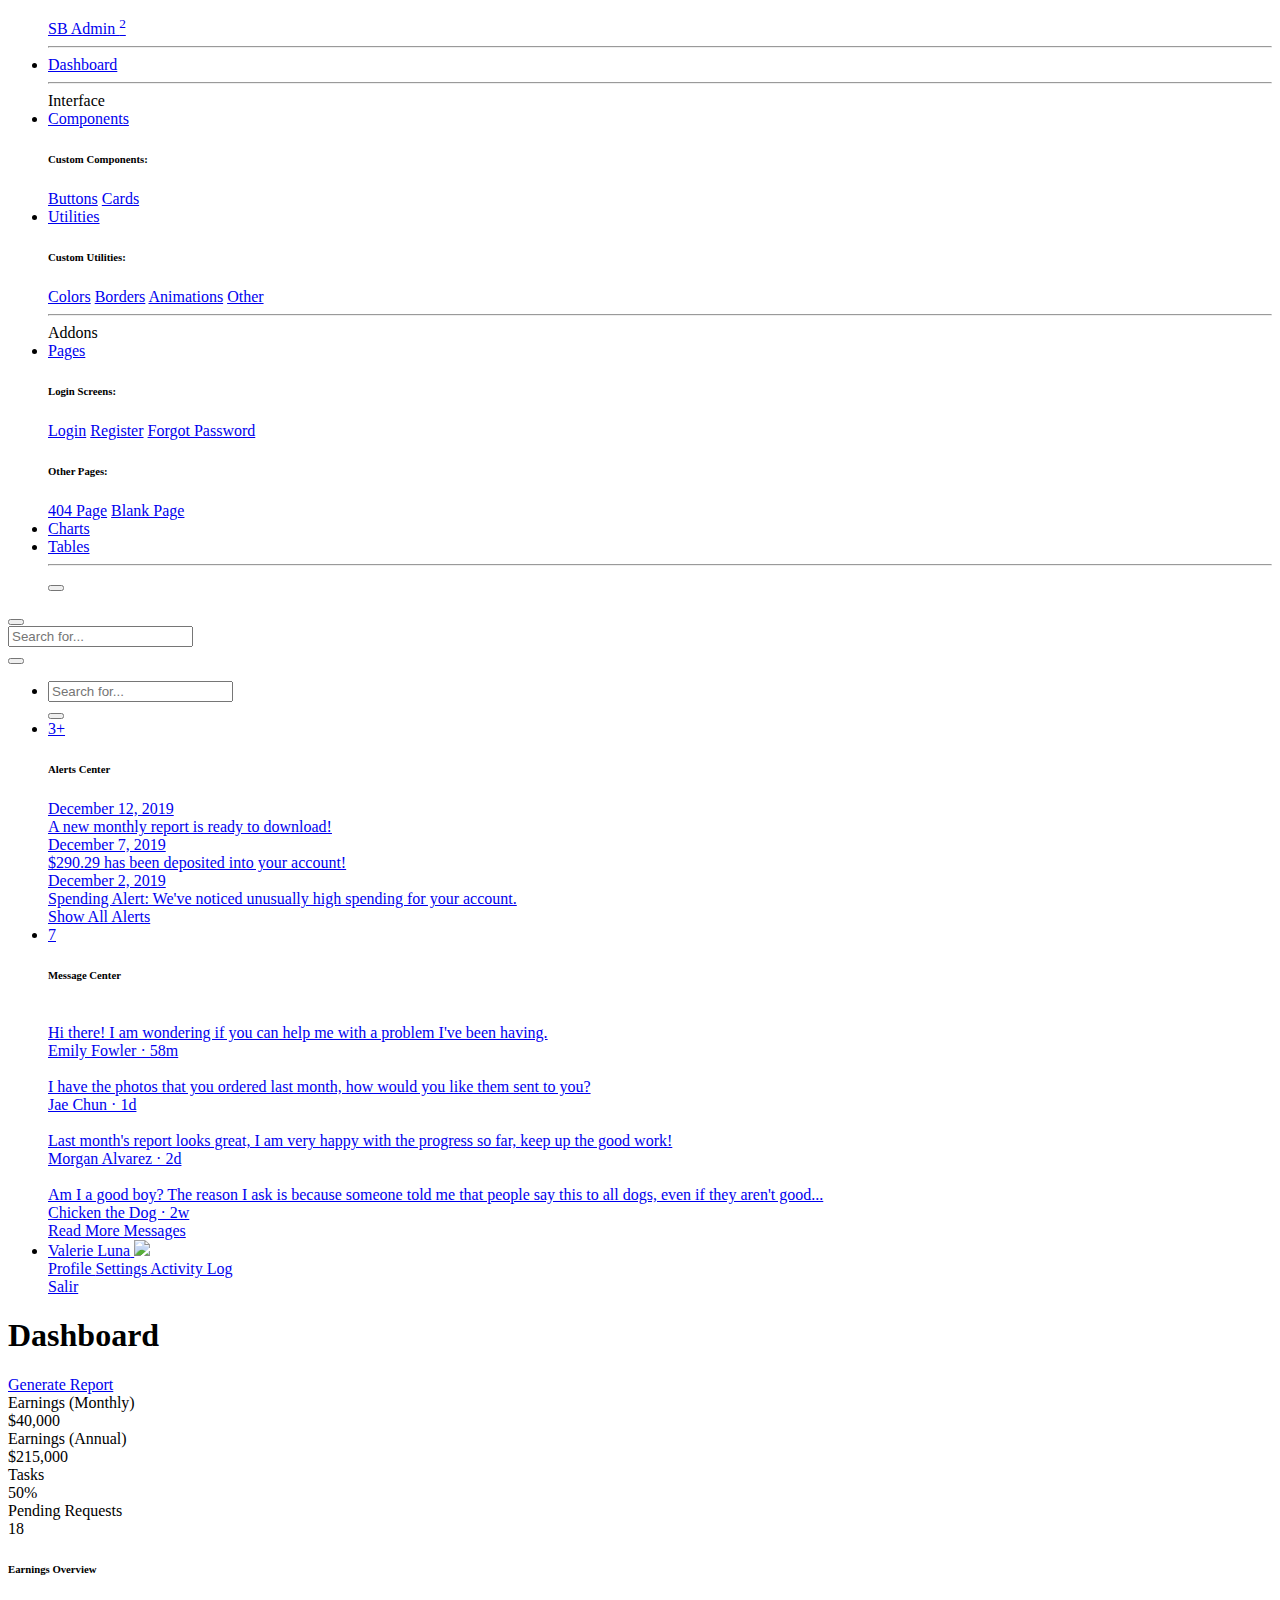
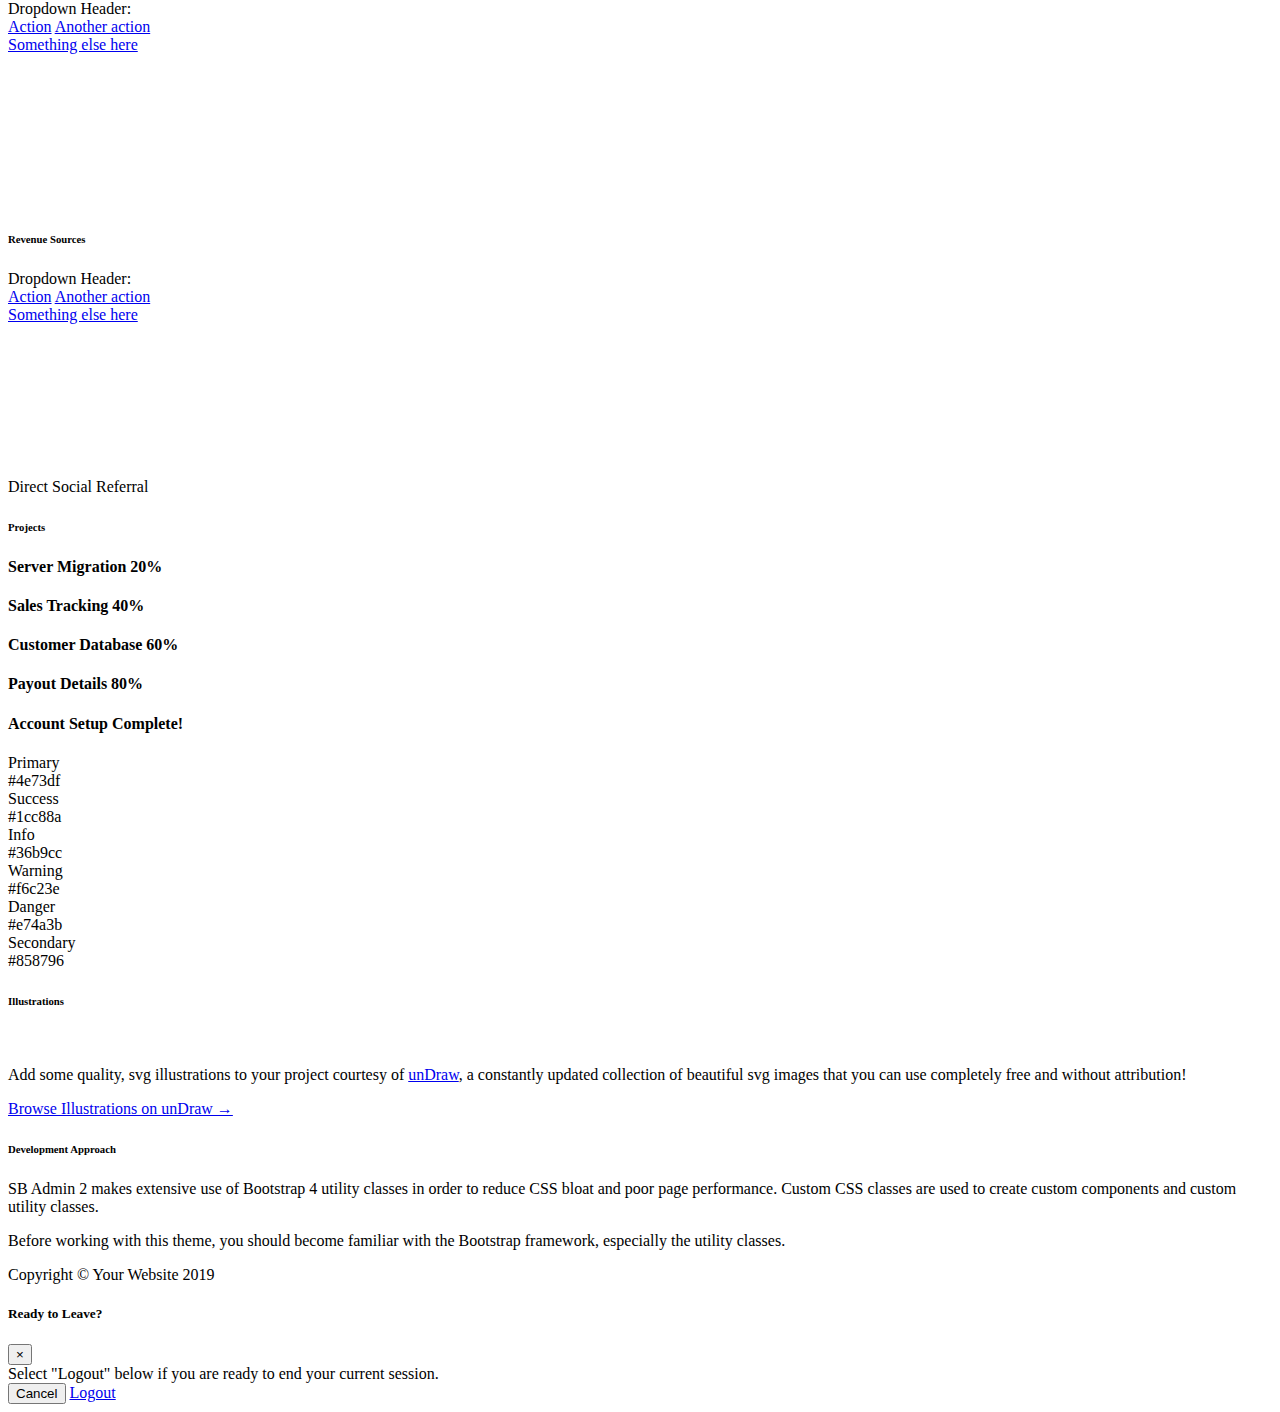
==== privado/index.html @ a49b699c "cambio" ====
<!DOCTYPE html>
<html lang="en">

<head>

  <meta charset="utf-8">
  <meta http-equiv="X-UA-Compatible" content="IE=edge">
  <meta name="viewport" content="width=device-width, initial-scale=1, shrink-to-fit=no">
  <meta name="description" content="">
  <meta name="author" content="">

  <title>SB Admin 2 - Dashboard</title>

  <!-- Custom fonts for this template-->
  <link href="vendor/fontawesome-free/css/all.min.css" rel="stylesheet" type="text/css">
  <link href="https://fonts.googleapis.com/css?family=Nunito:200,200i,300,300i,400,400i,600,600i,700,700i,800,800i,900,900i" rel="stylesheet">

  <!-- Base -->
  <base href="/">

  <!-- Custom styles for this template-->
  <link href="css/sb-admin-2.css" rel="stylesheet">

</head>

<body id="page-top">

  <!-- Page Wrapper -->
  <div id="wrapper">

    <!-- Sidebar -->
    <ul class="navbar-nav bg-gradient-primary sidebar sidebar-dark accordion" id="accordionSidebar">

      <!-- Sidebar - Brand -->
      <a class="sidebar-brand d-flex align-items-center justify-content-center" href="index.html">
        <div class="sidebar-brand-icon rotate-n-15">
          <i class="fas fa-laugh-wink"></i>
        </div>
        <div class="sidebar-brand-text mx-3">SB Admin <sup>2</sup></div>
      </a>

      <!-- Divider -->
      <hr class="sidebar-divider my-0">

      <!-- Nav Item - Dashboard -->
      <li class="nav-item active">
        <a class="nav-link" href="index.html">
          <i class="fas fa-fw fa-tachometer-alt"></i>
          <span>Dashboard</span></a>
      </li>

      <!-- Divider -->
      <hr class="sidebar-divider">

      <!-- Heading -->
      <div class="sidebar-heading">
        Interface
      </div>

      <!-- Nav Item - Pages Collapse Menu -->
      <li class="nav-item">
        <a class="nav-link collapsed" href="#" data-toggle="collapse" data-target="#collapseTwo" aria-expanded="true" aria-controls="collapseTwo">
          <i class="fas fa-fw fa-cog"></i>
          <span>Components</span>
        </a>
        <div id="collapseTwo" class="collapse" aria-labelledby="headingTwo" data-parent="#accordionSidebar">
          <div class="bg-white py-2 collapse-inner rounded">
            <h6 class="collapse-header">Custom Components:</h6>
            <a class="collapse-item" href="buttons.html">Buttons</a>
            <a class="collapse-item" href="cards.html">Cards</a>
          </div>
        </div>
      </li>

      <!-- Nav Item - Utilities Collapse Menu -->
      <li class="nav-item">
        <a class="nav-link collapsed" href="#" data-toggle="collapse" data-target="#collapseUtilities" aria-expanded="true" aria-controls="collapseUtilities">
          <i class="fas fa-fw fa-wrench"></i>
          <span>Utilities</span>
        </a>
        <div id="collapseUtilities" class="collapse" aria-labelledby="headingUtilities" data-parent="#accordionSidebar">
          <div class="bg-white py-2 collapse-inner rounded">
            <h6 class="collapse-header">Custom Utilities:</h6>
            <a class="collapse-item" href="utilities-color.html">Colors</a>
            <a class="collapse-item" href="utilities-border.html">Borders</a>
            <a class="collapse-item" href="utilities-animation.html">Animations</a>
            <a class="collapse-item" href="utilities-other.html">Other</a>
          </div>
        </div>
      </li>

      <!-- Divider -->
      <hr class="sidebar-divider">

      <!-- Heading -->
      <div class="sidebar-heading">
        Addons
      </div>

      <!-- Nav Item - Pages Collapse Menu -->
      <li class="nav-item">
        <a class="nav-link collapsed" href="#" data-toggle="collapse" data-target="#collapsePages" aria-expanded="true" aria-controls="collapsePages">
          <i class="fas fa-fw fa-folder"></i>
          <span>Pages</span>
        </a>
        <div id="collapsePages" class="collapse" aria-labelledby="headingPages" data-parent="#accordionSidebar">
          <div class="bg-white py-2 collapse-inner rounded">
            <h6 class="collapse-header">Login Screens:</h6>
            <a class="collapse-item" href="login.html">Login</a>
            <a class="collapse-item" href="register.html">Register</a>
            <a class="collapse-item" href="forgot-password.html">Forgot Password</a>
            <div class="collapse-divider"></div>
            <h6 class="collapse-header">Other Pages:</h6>
            <a class="collapse-item" href="404.html">404 Page</a>
            <a class="collapse-item" href="blank.html">Blank Page</a>
          </div>
        </div>
      </li>

      <!-- Nav Item - Charts -->
      <li class="nav-item">
        <a class="nav-link" href="charts.html">
          <i class="fas fa-fw fa-chart-area"></i>
          <span>Charts</span></a>
      </li>

      <!-- Nav Item - Tables -->
      <li class="nav-item">
        <a class="nav-link" href="tables.html">
          <i class="fas fa-fw fa-table"></i>
          <span>Tables</span></a>
      </li>

      <!-- Divider -->
      <hr class="sidebar-divider d-none d-md-block">

      <!-- Sidebar Toggler (Sidebar) -->
      <div class="text-center d-none d-md-inline">
        <button class="rounded-circle border-0" id="sidebarToggle"></button>
      </div>

    </ul>
    <!-- End of Sidebar -->

    <!-- Content Wrapper -->
    <div id="content-wrapper" class="d-flex flex-column">

      <!-- Main Content -->
      <div id="content">

        <!-- Topbar -->
        <nav class="navbar navbar-expand navbar-light bg-white topbar mb-4 static-top shadow">

          <!-- Sidebar Toggle (Topbar) -->
          <button id="sidebarToggleTop" class="btn btn-link d-md-none rounded-circle mr-3">
            <i class="fa fa-bars"></i>
          </button>

          <!-- Topbar Search -->
          <form class="d-none d-sm-inline-block form-inline mr-auto ml-md-3 my-2 my-md-0 mw-100 navbar-search">
            <div class="input-group">
              <input type="text" class="form-control bg-light border-0 small" placeholder="Search for..." aria-label="Search" aria-describedby="basic-addon2">
              <div class="input-group-append">
                <button class="btn btn-primary" type="button">
                  <i class="fas fa-search fa-sm"></i>
                </button>
              </div>
            </div>
          </form>

          <!-- Topbar Navbar -->
          <ul class="navbar-nav ml-auto">

            <!-- Nav Item - Search Dropdown (Visible Only XS) -->
            <li class="nav-item dropdown no-arrow d-sm-none">
              <a class="nav-link dropdown-toggle" href="#" id="searchDropdown" role="button" data-toggle="dropdown" aria-haspopup="true" aria-expanded="false">
                <i class="fas fa-search fa-fw"></i>
              </a>
              <!-- Dropdown - Messages -->
              <div class="dropdown-menu dropdown-menu-right p-3 shadow animated--grow-in" aria-labelledby="searchDropdown">
                <form class="form-inline mr-auto w-100 navbar-search">
                  <div class="input-group">
                    <input type="text" class="form-control bg-light border-0 small" placeholder="Search for..." aria-label="Search" aria-describedby="basic-addon2">
                    <div class="input-group-append">
                      <button class="btn btn-primary" type="button">
                        <i class="fas fa-search fa-sm"></i>
                      </button>
                    </div>
                  </div>
                </form>
              </div>
            </li>

            <!-- Nav Item - Alerts -->
            <li class="nav-item dropdown no-arrow mx-1">
              <a class="nav-link dropdown-toggle" href="#" id="alertsDropdown" role="button" data-toggle="dropdown" aria-haspopup="true" aria-expanded="false">
                <i class="fas fa-bell fa-fw"></i>
                <!-- Counter - Alerts -->
                <span class="badge badge-danger badge-counter">3+</span>
              </a>
              <!-- Dropdown - Alerts -->
              <div class="dropdown-list dropdown-menu dropdown-menu-right shadow animated--grow-in" aria-labelledby="alertsDropdown">
                <h6 class="dropdown-header">
                  Alerts Center
                </h6>
                <a class="dropdown-item d-flex align-items-center" href="#">
                  <div class="mr-3">
                    <div class="icon-circle bg-primary">
                      <i class="fas fa-file-alt text-white"></i>
                    </div>
                  </div>
                  <div>
                    <div class="small text-gray-500">December 12, 2019</div>
                    <span class="font-weight-bold">A new monthly report is ready to download!</span>
                  </div>
                </a>
                <a class="dropdown-item d-flex align-items-center" href="#">
                  <div class="mr-3">
                    <div class="icon-circle bg-success">
                      <i class="fas fa-donate text-white"></i>
                    </div>
                  </div>
                  <div>
                    <div class="small text-gray-500">December 7, 2019</div>
                    $290.29 has been deposited into your account!
                  </div>
                </a>
                <a class="dropdown-item d-flex align-items-center" href="#">
                  <div class="mr-3">
                    <div class="icon-circle bg-warning">
                      <i class="fas fa-exclamation-triangle text-white"></i>
                    </div>
                  </div>
                  <div>
                    <div class="small text-gray-500">December 2, 2019</div>
                    Spending Alert: We've noticed unusually high spending for your account.
                  </div>
                </a>
                <a class="dropdown-item text-center small text-gray-500" href="#">Show All Alerts</a>
              </div>
            </li>

            <!-- Nav Item - Messages -->
            <li class="nav-item dropdown no-arrow mx-1">
              <a class="nav-link dropdown-toggle" href="#" id="messagesDropdown" role="button" data-toggle="dropdown" aria-haspopup="true" aria-expanded="false">
                <i class="fas fa-envelope fa-fw"></i>
                <!-- Counter - Messages -->
                <span class="badge badge-danger badge-counter">7</span>
              </a>
              <!-- Dropdown - Messages -->
              <div class="dropdown-list dropdown-menu dropdown-menu-right shadow animated--grow-in" aria-labelledby="messagesDropdown">
                <h6 class="dropdown-header">
                  Message Center
                </h6>
                <a class="dropdown-item d-flex align-items-center" href="#">
                  <div class="dropdown-list-image mr-3">
                    <img class="rounded-circle" src="https://source.unsplash.com/fn_BT9fwg_E/60x60" alt="">
                    <div class="status-indicator bg-success"></div>
                  </div>
                  <div class="font-weight-bold">
                    <div class="text-truncate">Hi there! I am wondering if you can help me with a problem I've been having.</div>
                    <div class="small text-gray-500">Emily Fowler · 58m</div>
                  </div>
                </a>
                <a class="dropdown-item d-flex align-items-center" href="#">
                  <div class="dropdown-list-image mr-3">
                    <img class="rounded-circle" src="https://source.unsplash.com/AU4VPcFN4LE/60x60" alt="">
                    <div class="status-indicator"></div>
                  </div>
                  <div>
                    <div class="text-truncate">I have the photos that you ordered last month, how would you like them sent to you?</div>
                    <div class="small text-gray-500">Jae Chun · 1d</div>
                  </div>
                </a>
                <a class="dropdown-item d-flex align-items-center" href="#">
                  <div class="dropdown-list-image mr-3">
                    <img class="rounded-circle" src="https://source.unsplash.com/CS2uCrpNzJY/60x60" alt="">
                    <div class="status-indicator bg-warning"></div>
                  </div>
                  <div>
                    <div class="text-truncate">Last month's report looks great, I am very happy with the progress so far, keep up the good work!</div>
                    <div class="small text-gray-500">Morgan Alvarez · 2d</div>
                  </div>
                </a>
                <a class="dropdown-item d-flex align-items-center" href="#">
                  <div class="dropdown-list-image mr-3">
                    <img class="rounded-circle" src="https://source.unsplash.com/Mv9hjnEUHR4/60x60" alt="">
                    <div class="status-indicator bg-success"></div>
                  </div>
                  <div>
                    <div class="text-truncate">Am I a good boy? The reason I ask is because someone told me that people say this to all dogs, even if they aren't good...</div>
                    <div class="small text-gray-500">Chicken the Dog · 2w</div>
                  </div>
                </a>
                <a class="dropdown-item text-center small text-gray-500" href="#">Read More Messages</a>
              </div>
            </li>

            <div class="topbar-divider d-none d-sm-block"></div>

            <!-- Nav Item - User Information -->
            <li class="nav-item dropdown no-arrow">
              <a class="nav-link dropdown-toggle" href="#" id="userDropdown" role="button" data-toggle="dropdown" aria-haspopup="true" aria-expanded="false">
                <span class="mr-2 d-none d-lg-inline text-gray-600 small">Valerie Luna</span>
                <img class="img-profile rounded-circle" src="https://source.unsplash.com/QAB-WJcbgJk/60x60">
              </a>
              <!-- Dropdown - User Information -->
              <div class="dropdown-menu dropdown-menu-right shadow animated--grow-in" aria-labelledby="userDropdown">
                <a class="dropdown-item" href="#">
                  <i class="fas fa-user fa-sm fa-fw mr-2 text-gray-400"></i>
                  Profile
                </a>
                <a class="dropdown-item" href="#">
                  <i class="fas fa-cogs fa-sm fa-fw mr-2 text-gray-400"></i>
                  Settings
                </a>
                <a class="dropdown-item" href="#">
                  <i class="fas fa-list fa-sm fa-fw mr-2 text-gray-400"></i>
                  Activity Log
                </a>
                <div class="dropdown-divider"></div>
                <a class="dropdown-item" href="index.html" data-toggle="modal" data-target="#logoutModal">
                  <i class="fas fa-sign-out-alt fa-sm fa-fw mr-2 text-gray-400"></i>
                  Salir
                </a>
              </div>
            </li>

          </ul>

        </nav>
        <!-- End of Topbar -->

        <!-- Begin Page Content -->
        <div class="container-fluid">

          <!-- Page Heading -->
          <div class="d-sm-flex align-items-center justify-content-between mb-4">
            <h1 class="h3 mb-0 text-gray-800">Dashboard</h1>
            <a href="#" class="d-none d-sm-inline-block btn btn-sm btn-primary shadow-sm"><i class="fas fa-download fa-sm text-white-50"></i> Generate Report</a>
          </div>

          <!-- Content Row -->
          <div class="row">

            <!-- Earnings (Monthly) Card Example -->
            <div class="col-xl-3 col-md-6 mb-4">
              <div class="card border-left-primary shadow h-100 py-2">
                <div class="card-body">
                  <div class="row no-gutters align-items-center">
                    <div class="col mr-2">
                      <div class="text-xs font-weight-bold text-primary text-uppercase mb-1">Earnings (Monthly)</div>
                      <div class="h5 mb-0 font-weight-bold text-gray-800">$40,000</div>
                    </div>
                    <div class="col-auto">
                      <i class="fas fa-calendar fa-2x text-gray-300"></i>
                    </div>
                  </div>
                </div>
              </div>
            </div>

            <!-- Earnings (Monthly) Card Example -->
            <div class="col-xl-3 col-md-6 mb-4">
              <div class="card border-left-success shadow h-100 py-2">
                <div class="card-body">
                  <div class="row no-gutters align-items-center">
                    <div class="col mr-2">
                      <div class="text-xs font-weight-bold text-success text-uppercase mb-1">Earnings (Annual)</div>
                      <div class="h5 mb-0 font-weight-bold text-gray-800">$215,000</div>
                    </div>
                    <div class="col-auto">
                      <i class="fas fa-dollar-sign fa-2x text-gray-300"></i>
                    </div>
                  </div>
                </div>
              </div>
            </div>

            <!-- Earnings (Monthly) Card Example -->
            <div class="col-xl-3 col-md-6 mb-4">
              <div class="card border-left-info shadow h-100 py-2">
                <div class="card-body">
                  <div class="row no-gutters align-items-center">
                    <div class="col mr-2">
                      <div class="text-xs font-weight-bold text-info text-uppercase mb-1">Tasks</div>
                      <div class="row no-gutters align-items-center">
                        <div class="col-auto">
                          <div class="h5 mb-0 mr-3 font-weight-bold text-gray-800">50%</div>
                        </div>
                        <div class="col">
                          <div class="progress progress-sm mr-2">
                            <div class="progress-bar bg-info" role="progressbar" style="width: 50%" aria-valuenow="50" aria-valuemin="0" aria-valuemax="100"></div>
                          </div>
                        </div>
                      </div>
                    </div>
                    <div class="col-auto">
                      <i class="fas fa-clipboard-list fa-2x text-gray-300"></i>
                    </div>
                  </div>
                </div>
              </div>
            </div>

            <!-- Pending Requests Card Example -->
            <div class="col-xl-3 col-md-6 mb-4">
              <div class="card border-left-warning shadow h-100 py-2">
                <div class="card-body">
                  <div class="row no-gutters align-items-center">
                    <div class="col mr-2">
                      <div class="text-xs font-weight-bold text-warning text-uppercase mb-1">Pending Requests</div>
                      <div class="h5 mb-0 font-weight-bold text-gray-800">18</div>
                    </div>
                    <div class="col-auto">
                      <i class="fas fa-comments fa-2x text-gray-300"></i>
                    </div>
                  </div>
                </div>
              </div>
            </div>
          </div>

          <!-- Content Row -->

          <div class="row">

            <!-- Area Chart -->
            <div class="col-xl-8 col-lg-7">
              <div class="card shadow mb-4">
                <!-- Card Header - Dropdown -->
                <div class="card-header py-3 d-flex flex-row align-items-center justify-content-between">
                  <h6 class="m-0 font-weight-bold text-primary">Earnings Overview</h6>
                  <div class="dropdown no-arrow">
                    <a class="dropdown-toggle" href="#" role="button" id="dropdownMenuLink" data-toggle="dropdown" aria-haspopup="true" aria-expanded="false">
                      <i class="fas fa-ellipsis-v fa-sm fa-fw text-gray-400"></i>
                    </a>
                    <div class="dropdown-menu dropdown-menu-right shadow animated--fade-in" aria-labelledby="dropdownMenuLink">
                      <div class="dropdown-header">Dropdown Header:</div>
                      <a class="dropdown-item" href="#">Action</a>
                      <a class="dropdown-item" href="#">Another action</a>
                      <div class="dropdown-divider"></div>
                      <a class="dropdown-item" href="#">Something else here</a>
                    </div>
                  </div>
                </div>
                <!-- Card Body -->
                <div class="card-body">
                  <div class="chart-area">
                    <canvas id="myAreaChart"></canvas>
                  </div>
                </div>
              </div>
            </div>

            <!-- Pie Chart -->
            <div class="col-xl-4 col-lg-5">
              <div class="card shadow mb-4">
                <!-- Card Header - Dropdown -->
                <div class="card-header py-3 d-flex flex-row align-items-center justify-content-between">
                  <h6 class="m-0 font-weight-bold text-primary">Revenue Sources</h6>
                  <div class="dropdown no-arrow">
                    <a class="dropdown-toggle" href="#" role="button" id="dropdownMenuLink" data-toggle="dropdown" aria-haspopup="true" aria-expanded="false">
                      <i class="fas fa-ellipsis-v fa-sm fa-fw text-gray-400"></i>
                    </a>
                    <div class="dropdown-menu dropdown-menu-right shadow animated--fade-in" aria-labelledby="dropdownMenuLink">
                      <div class="dropdown-header">Dropdown Header:</div>
                      <a class="dropdown-item" href="#">Action</a>
                      <a class="dropdown-item" href="#">Another action</a>
                      <div class="dropdown-divider"></div>
                      <a class="dropdown-item" href="#">Something else here</a>
                    </div>
                  </div>
                </div>
                <!-- Card Body -->
                <div class="card-body">
                  <div class="chart-pie pt-4 pb-2">
                    <canvas id="myPieChart"></canvas>
                  </div>
                  <div class="mt-4 text-center small">
                    <span class="mr-2">
                      <i class="fas fa-circle text-primary"></i> Direct
                    </span>
                    <span class="mr-2">
                      <i class="fas fa-circle text-success"></i> Social
                    </span>
                    <span class="mr-2">
                      <i class="fas fa-circle text-info"></i> Referral
                    </span>
                  </div>
                </div>
              </div>
            </div>
          </div>

          <!-- Content Row -->
          <div class="row">

            <!-- Content Column -->
            <div class="col-lg-6 mb-4">

              <!-- Project Card Example -->
              <div class="card shadow mb-4">
                <div class="card-header py-3">
                  <h6 class="m-0 font-weight-bold text-primary">Projects</h6>
                </div>
                <div class="card-body">
                  <h4 class="small font-weight-bold">Server Migration <span class="float-right">20%</span></h4>
                  <div class="progress mb-4">
                    <div class="progress-bar bg-danger" role="progressbar" style="width: 20%" aria-valuenow="20" aria-valuemin="0" aria-valuemax="100"></div>
                  </div>
                  <h4 class="small font-weight-bold">Sales Tracking <span class="float-right">40%</span></h4>
                  <div class="progress mb-4">
                    <div class="progress-bar bg-warning" role="progressbar" style="width: 40%" aria-valuenow="40" aria-valuemin="0" aria-valuemax="100"></div>
                  </div>
                  <h4 class="small font-weight-bold">Customer Database <span class="float-right">60%</span></h4>
                  <div class="progress mb-4">
                    <div class="progress-bar" role="progressbar" style="width: 60%" aria-valuenow="60" aria-valuemin="0" aria-valuemax="100"></div>
                  </div>
                  <h4 class="small font-weight-bold">Payout Details <span class="float-right">80%</span></h4>
                  <div class="progress mb-4">
                    <div class="progress-bar bg-info" role="progressbar" style="width: 80%" aria-valuenow="80" aria-valuemin="0" aria-valuemax="100"></div>
                  </div>
                  <h4 class="small font-weight-bold">Account Setup <span class="float-right">Complete!</span></h4>
                  <div class="progress">
                    <div class="progress-bar bg-success" role="progressbar" style="width: 100%" aria-valuenow="100" aria-valuemin="0" aria-valuemax="100"></div>
                  </div>
                </div>
              </div>

              <!-- Color System -->
              <div class="row">
                <div class="col-lg-6 mb-4">
                  <div class="card bg-primary text-white shadow">
                    <div class="card-body">
                      Primary
                      <div class="text-white-50 small">#4e73df</div>
                    </div>
                  </div>
                </div>
                <div class="col-lg-6 mb-4">
                  <div class="card bg-success text-white shadow">
                    <div class="card-body">
                      Success
                      <div class="text-white-50 small">#1cc88a</div>
                    </div>
                  </div>
                </div>
                <div class="col-lg-6 mb-4">
                  <div class="card bg-info text-white shadow">
                    <div class="card-body">
                      Info
                      <div class="text-white-50 small">#36b9cc</div>
                    </div>
                  </div>
                </div>
                <div class="col-lg-6 mb-4">
                  <div class="card bg-warning text-white shadow">
                    <div class="card-body">
                      Warning
                      <div class="text-white-50 small">#f6c23e</div>
                    </div>
                  </div>
                </div>
                <div class="col-lg-6 mb-4">
                  <div class="card bg-danger text-white shadow">
                    <div class="card-body">
                      Danger
                      <div class="text-white-50 small">#e74a3b</div>
                    </div>
                  </div>
                </div>
                <div class="col-lg-6 mb-4">
                  <div class="card bg-secondary text-white shadow">
                    <div class="card-body">
                      Secondary
                      <div class="text-white-50 small">#858796</div>
                    </div>
                  </div>
                </div>
              </div>

            </div>

            <div class="col-lg-6 mb-4">

              <!-- Illustrations -->
              <div class="card shadow mb-4">
                <div class="card-header py-3">
                  <h6 class="m-0 font-weight-bold text-primary">Illustrations</h6>
                </div>
                <div class="card-body">
                  <div class="text-center">
                    <img class="img-fluid px-3 px-sm-4 mt-3 mb-4" style="width: 25rem;" src="img/undraw_posting_photo.svg" alt="">
                  </div>
                  <p>Add some quality, svg illustrations to your project courtesy of <a target="_blank" rel="nofollow" href="https://undraw.co/">unDraw</a>, a constantly updated collection of beautiful svg images that you can use completely free and without attribution!</p>
                  <a target="_blank" rel="nofollow" href="https://undraw.co/">Browse Illustrations on unDraw &rarr;</a>
                </div>
              </div>

              <!-- Approach -->
              <div class="card shadow mb-4">
                <div class="card-header py-3">
                  <h6 class="m-0 font-weight-bold text-primary">Development Approach</h6>
                </div>
                <div class="card-body">
                  <p>SB Admin 2 makes extensive use of Bootstrap 4 utility classes in order to reduce CSS bloat and poor page performance. Custom CSS classes are used to create custom components and custom utility classes.</p>
                  <p class="mb-0">Before working with this theme, you should become familiar with the Bootstrap framework, especially the utility classes.</p>
                </div>
              </div>

            </div>
          </div>

        </div>
        <!-- /.container-fluid -->

      </div>
      <!-- End of Main Content -->

      <!-- Footer -->
      <footer class="sticky-footer bg-white">
        <div class="container my-auto">
          <div class="copyright text-center my-auto">
            <span>Copyright &copy; Your Website 2019</span>
          </div>
        </div>
      </footer>
      <!-- End of Footer -->

    </div>
    <!-- End of Content Wrapper -->

  </div>
  <!-- End of Page Wrapper -->

  <!-- Scroll to Top Button-->
  <a class="scroll-to-top rounded" href="#page-top">
    <i class="fas fa-angle-up"></i>
  </a>

  <!-- Logout Modal-->
  <div class="modal fade" id="logoutModal" tabindex="-1" role="dialog" aria-labelledby="exampleModalLabel" aria-hidden="true">
    <div class="modal-dialog" role="document">
      <div class="modal-content">
        <div class="modal-header">
          <h5 class="modal-title" id="exampleModalLabel">Ready to Leave?</h5>
          <button class="close" type="button" data-dismiss="modal" aria-label="Close">
            <span aria-hidden="true">×</span>
          </button>
        </div>
        <div class="modal-body">Select "Logout" below if you are ready to end your current session.</div>
        <div class="modal-footer">
          <button class="btn btn-secondary" type="button" data-dismiss="modal">Cancel</button>
          <a class="btn btn-primary" href="login.html">Logout</a>
        </div>
      </div>
    </div>
  </div>

  <!-- Bootstrap core JavaScript-->
  <script src="vendor/jquery/jquery.min.js"></script>
  <script src="vendor/bootstrap/js/bootstrap.bundle.min.js"></script>

  <!-- Core plugin JavaScript-->
  <script src="vendor/jquery-easing/jquery.easing.min.js"></script>

  <!-- Custom scripts for all pages-->
  <script src="js/sb-admin-2.min.js"></script>

  <!-- Page level plugins -->
  <script src="vendor/chart.js/Chart.min.js"></script>

  <!-- Page level custom scripts -->
  <script src="js/demo/chart-area-demo.js"></script>
  <script src="js/demo/chart-pie-demo.js"></script>

</body>

</html>
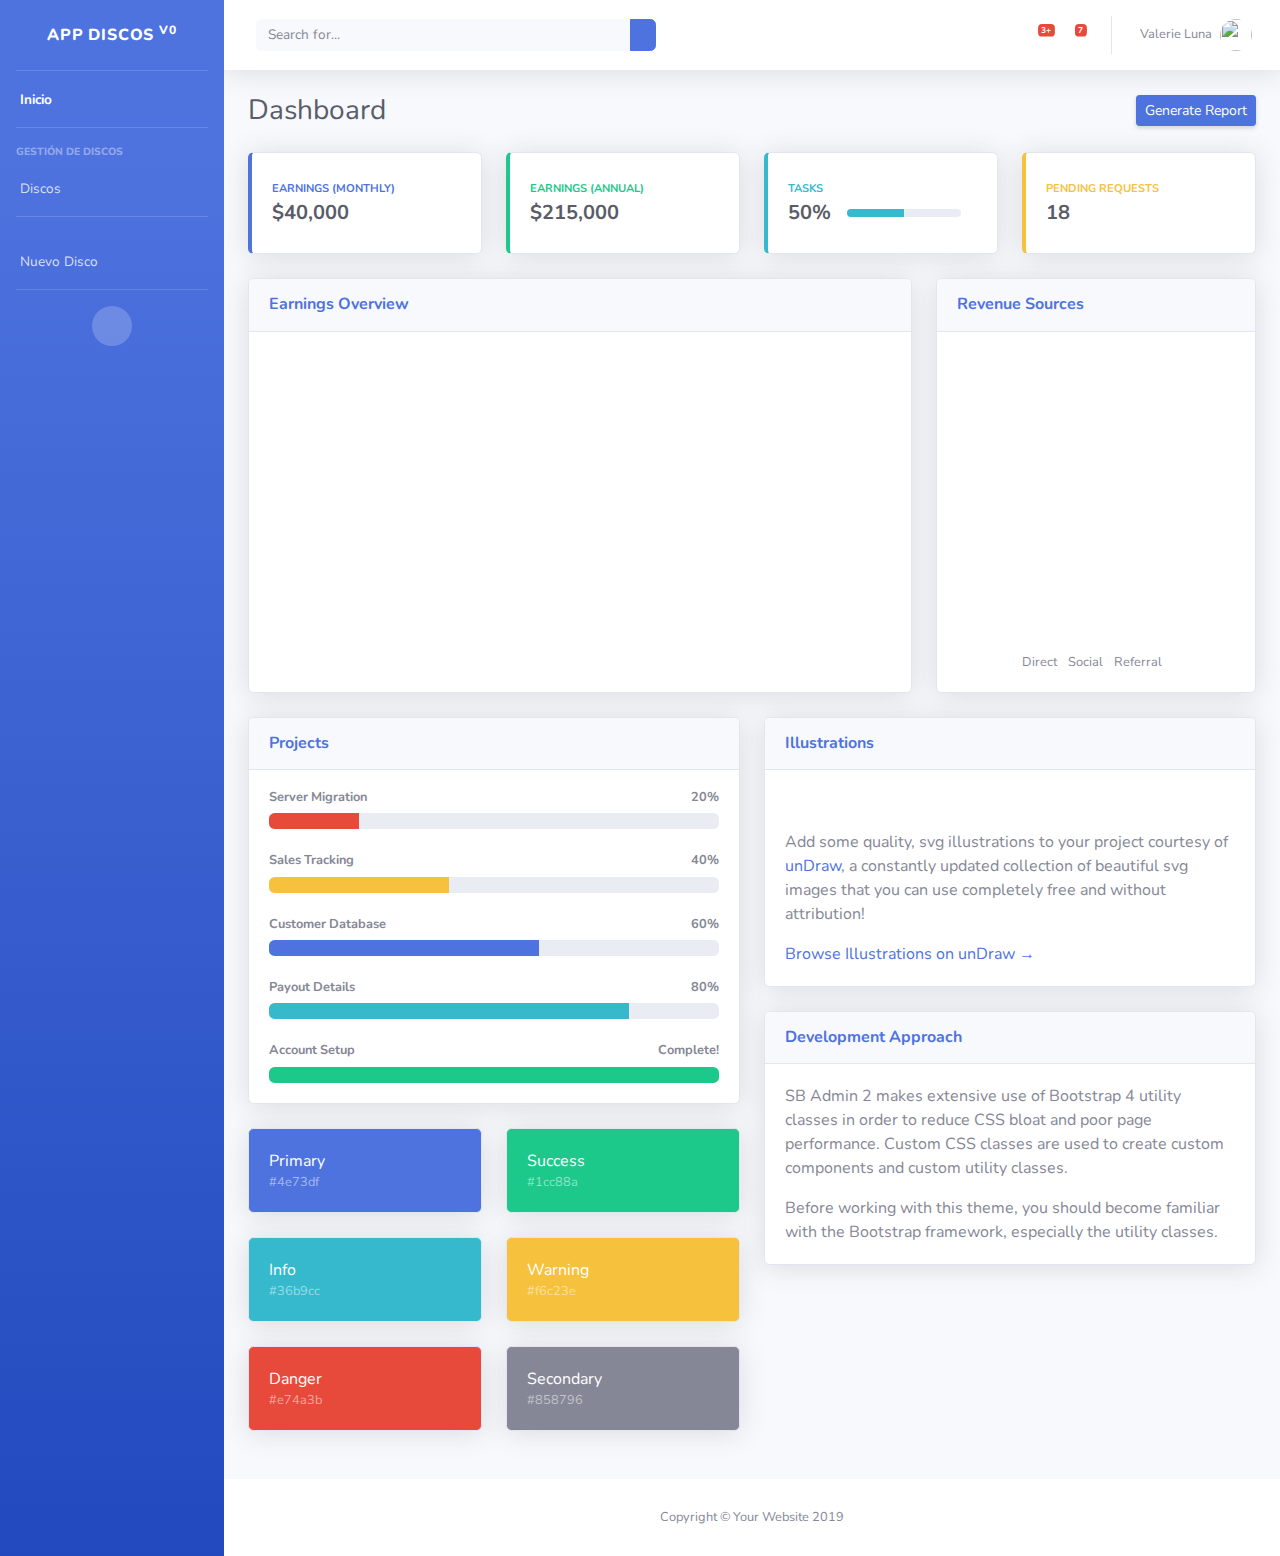
==== commit 25d615f6: "commit table" ====
--- a/privado/index.html
+++ b/privado/index.html
@@ -11,12 +11,13 @@
 
   <title>SB Admin 2 - Dashboard</title>
 
+  <!-- Base -->
+  <base href="/">
+
   <!-- Custom fonts for this template-->
   <link href="vendor/fontawesome-free/css/all.min.css" rel="stylesheet" type="text/css">
   <link href="https://fonts.googleapis.com/css?family=Nunito:200,200i,300,300i,400,400i,600,600i,700,700i,800,800i,900,900i" rel="stylesheet">
 
-  <!-- Base -->
-  <base href="/">
 
   <!-- Custom styles for this template-->
   <link href="css/sb-admin-2.css" rel="stylesheet">
@@ -30,117 +31,60 @@
 
     <!-- Sidebar -->
     <ul class="navbar-nav bg-gradient-primary sidebar sidebar-dark accordion" id="accordionSidebar">
-
+    
       <!-- Sidebar - Brand -->
       <a class="sidebar-brand d-flex align-items-center justify-content-center" href="index.html">
         <div class="sidebar-brand-icon rotate-n-15">
-          <i class="fas fa-laugh-wink"></i>
+          <i class="fas fa-compact-disc"></i>
         </div>
-        <div class="sidebar-brand-text mx-3">SB Admin <sup>2</sup></div>
+        <div class="sidebar-brand-text mx-3">APP DISCOS <sup>V0</sup></div>
       </a>
-
+    
       <!-- Divider -->
       <hr class="sidebar-divider my-0">
-
+    
       <!-- Nav Item - Dashboard -->
       <li class="nav-item active">
         <a class="nav-link" href="index.html">
           <i class="fas fa-fw fa-tachometer-alt"></i>
-          <span>Dashboard</span></a>
+          <span>Inicio</span></a>
       </li>
-
+    
       <!-- Divider -->
       <hr class="sidebar-divider">
-
+    
       <!-- Heading -->
       <div class="sidebar-heading">
-        Interface
+        Gestión de discos
       </div>
-
-      <!-- Nav Item - Pages Collapse Menu -->
+    
+      <!-- Nav Item - Lista de discos -->
       <li class="nav-item">
-        <a class="nav-link collapsed" href="#" data-toggle="collapse" data-target="#collapseTwo" aria-expanded="true" aria-controls="collapseTwo">
-          <i class="fas fa-fw fa-cog"></i>
-          <span>Components</span>
-        </a>
-        <div id="collapseTwo" class="collapse" aria-labelledby="headingTwo" data-parent="#accordionSidebar">
-          <div class="bg-white py-2 collapse-inner rounded">
-            <h6 class="collapse-header">Custom Components:</h6>
-            <a class="collapse-item" href="buttons.html">Buttons</a>
-            <a class="collapse-item" href="cards.html">Cards</a>
-          </div>
-        </div>
+        <a class="nav-link" href="privado/discos/index.html">
+          <i class="fas fa-compact-disc"></i>
+          <span>Discos</span></a>
       </li>
-
-      <!-- Nav Item - Utilities Collapse Menu -->
-      <li class="nav-item">
-        <a class="nav-link collapsed" href="#" data-toggle="collapse" data-target="#collapseUtilities" aria-expanded="true" aria-controls="collapseUtilities">
-          <i class="fas fa-fw fa-wrench"></i>
-          <span>Utilities</span>
-        </a>
-        <div id="collapseUtilities" class="collapse" aria-labelledby="headingUtilities" data-parent="#accordionSidebar">
-          <div class="bg-white py-2 collapse-inner rounded">
-            <h6 class="collapse-header">Custom Utilities:</h6>
-            <a class="collapse-item" href="utilities-color.html">Colors</a>
-            <a class="collapse-item" href="utilities-border.html">Borders</a>
-            <a class="collapse-item" href="utilities-animation.html">Animations</a>
-            <a class="collapse-item" href="utilities-other.html">Other</a>
-          </div>
-        </div>
-      </li>
-
+    
       <!-- Divider -->
       <hr class="sidebar-divider">
-
-      <!-- Heading -->
-      <div class="sidebar-heading">
-        Addons
-      </div>
-
-      <!-- Nav Item - Pages Collapse Menu -->
-      <li class="nav-item">
-        <a class="nav-link collapsed" href="#" data-toggle="collapse" data-target="#collapsePages" aria-expanded="true" aria-controls="collapsePages">
-          <i class="fas fa-fw fa-folder"></i>
-          <span>Pages</span>
-        </a>
-        <div id="collapsePages" class="collapse" aria-labelledby="headingPages" data-parent="#accordionSidebar">
-          <div class="bg-white py-2 collapse-inner rounded">
-            <h6 class="collapse-header">Login Screens:</h6>
-            <a class="collapse-item" href="login.html">Login</a>
-            <a class="collapse-item" href="register.html">Register</a>
-            <a class="collapse-item" href="forgot-password.html">Forgot Password</a>
-            <div class="collapse-divider"></div>
-            <h6 class="collapse-header">Other Pages:</h6>
-            <a class="collapse-item" href="404.html">404 Page</a>
-            <a class="collapse-item" href="blank.html">Blank Page</a>
-          </div>
-        </div>
-      </li>
-
-      <!-- Nav Item - Charts -->
-      <li class="nav-item">
-        <a class="nav-link" href="charts.html">
-          <i class="fas fa-fw fa-chart-area"></i>
-          <span>Charts</span></a>
-      </li>
-
-      <!-- Nav Item - Tables -->
+    
+      <!-- Nav Item - Crear Discos -->
       <li class="nav-item">
         <a class="nav-link" href="tables.html">
           <i class="fas fa-fw fa-table"></i>
-          <span>Tables</span></a>
+          <span>Nuevo Disco</span></a>
       </li>
-
+    
       <!-- Divider -->
       <hr class="sidebar-divider d-none d-md-block">
-
+    
       <!-- Sidebar Toggler (Sidebar) -->
       <div class="text-center d-none d-md-inline">
         <button class="rounded-circle border-0" id="sidebarToggle"></button>
       </div>
-
+    
     </ul>
-    <!-- End of Sidebar -->
+    <!-- End of Sidebar-->
 
     <!-- Content Wrapper -->
     <div id="content-wrapper" class="d-flex flex-column">
@@ -644,15 +588,15 @@
     <div class="modal-dialog" role="document">
       <div class="modal-content">
         <div class="modal-header">
-          <h5 class="modal-title" id="exampleModalLabel">Ready to Leave?</h5>
+          <h5 class="modal-title" id="exampleModalLabel">¿Estás seguro de que quieres salir?</h5>
           <button class="close" type="button" data-dismiss="modal" aria-label="Close">
             <span aria-hidden="true">×</span>
           </button>
         </div>
-        <div class="modal-body">Select "Logout" below if you are ready to end your current session.</div>
+        <div class="modal-body">Selecciona "Salir" para ir a la ventana de Login.</div>
         <div class="modal-footer">
           <button class="btn btn-secondary" type="button" data-dismiss="modal">Cancel</button>
-          <a class="btn btn-primary" href="login.html">Logout</a>
+          <a class="btn btn-primary" href="index.html">Salir</a>
         </div>
       </div>
     </div>
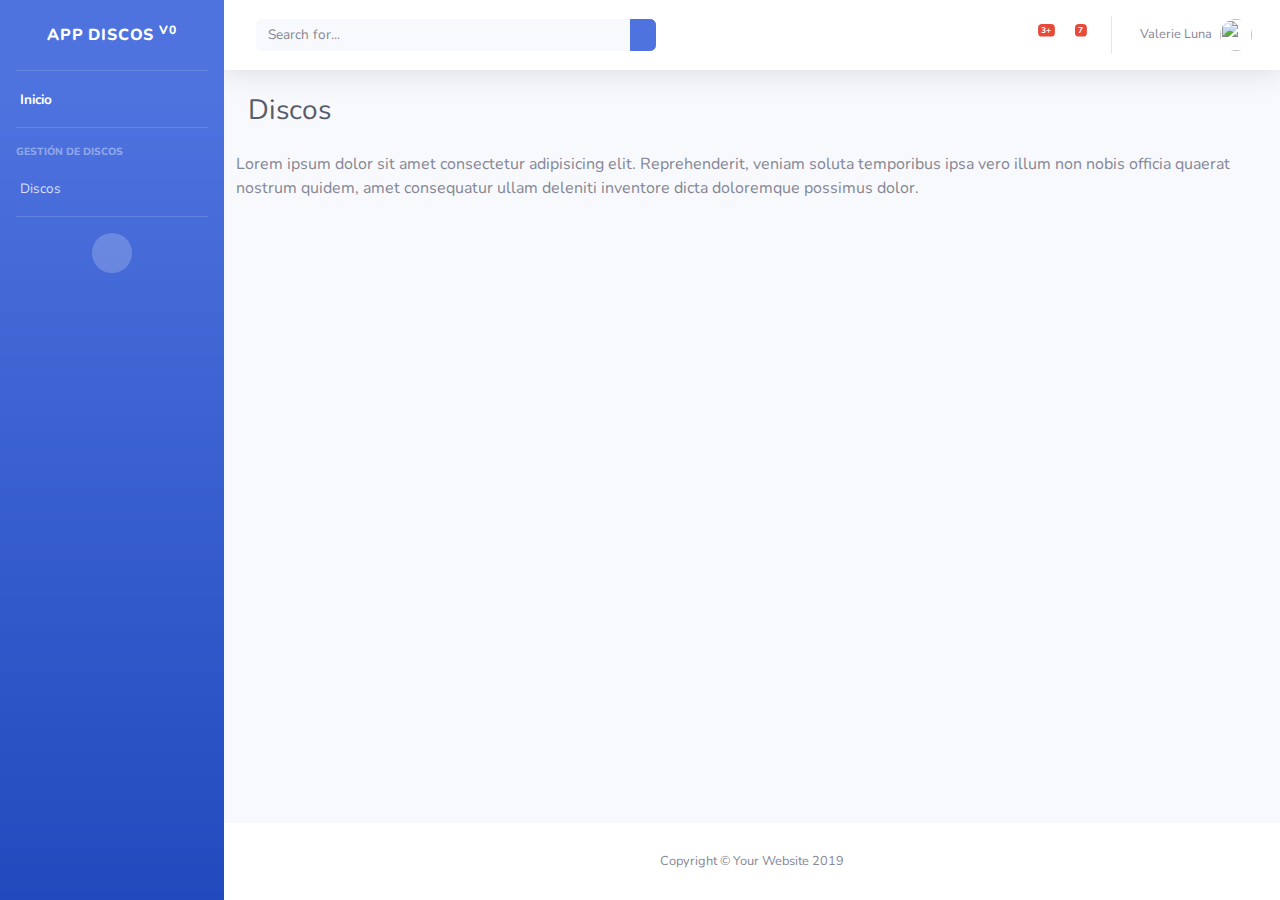
==== commit 37006106: "formulario finalizado, añadiendo expresiones regulares para validar formatos de imagenes" ====
--- a/privado/index.html
+++ b/privado/index.html
@@ -9,7 +9,7 @@
   <meta name="description" content="">
   <meta name="author" content="">
 
-  <title>SB Admin 2 - Dashboard</title>
+  <title>APP DISCOS - INICIO</title>
 
   <!-- Base -->
   <base href="/">
@@ -57,24 +57,24 @@
       <div class="sidebar-heading">
         Gestión de discos
       </div>
-    
-      <!-- Nav Item - Lista de discos -->
+
+      <!-- Nav Item - Pages Collapse Menu -->
       <li class="nav-item">
-        <a class="nav-link" href="privado/discos/index.html">
+        <a class="nav-link collapsed" href="#" data-toggle="collapse" data-target="#collapseTwo" aria-expanded="true"
+          aria-controls="collapseTwo">
           <i class="fas fa-compact-disc"></i>
-          <span>Discos</span></a>
+          <span>Discos</span>
+        </a>
+        <div id="collapseTwo" class="collapse" aria-labelledby="headingTwo" data-parent="#accordionSidebar">
+          <div class="bg-white py-2 collapse-inner rounded">
+            <h6 class="collapse-header">Opciones:</h6>
+            <a class="collapse-item" href="privado/discos/index.html">Listar Discos</a>
+            <a class="collapse-item" href="privado/discos/formulario.html">Nuevo Disco</a>
+          </div>
+        </div>
       </li>
     
-      <!-- Divider -->
-      <hr class="sidebar-divider">
-    
-      <!-- Nav Item - Crear Discos -->
-      <li class="nav-item">
-        <a class="nav-link" href="tables.html">
-          <i class="fas fa-fw fa-table"></i>
-          <span>Nuevo Disco</span></a>
-      </li>
-    
+      
       <!-- Divider -->
       <hr class="sidebar-divider d-none d-md-block">
     
@@ -280,280 +280,14 @@
 
           <!-- Page Heading -->
           <div class="d-sm-flex align-items-center justify-content-between mb-4">
-            <h1 class="h3 mb-0 text-gray-800">Dashboard</h1>
-            <a href="#" class="d-none d-sm-inline-block btn btn-sm btn-primary shadow-sm"><i class="fas fa-download fa-sm text-white-50"></i> Generate Report</a>
+            <h1 class="h3 mb-0 text-gray-800">Discos</h1>
+            
           </div>
 
-          <!-- Content Row -->
+          <!-- Contenido-->
+
           <div class="row">
-
-            <!-- Earnings (Monthly) Card Example -->
-            <div class="col-xl-3 col-md-6 mb-4">
-              <div class="card border-left-primary shadow h-100 py-2">
-                <div class="card-body">
-                  <div class="row no-gutters align-items-center">
-                    <div class="col mr-2">
-                      <div class="text-xs font-weight-bold text-primary text-uppercase mb-1">Earnings (Monthly)</div>
-                      <div class="h5 mb-0 font-weight-bold text-gray-800">$40,000</div>
-                    </div>
-                    <div class="col-auto">
-                      <i class="fas fa-calendar fa-2x text-gray-300"></i>
-                    </div>
-                  </div>
-                </div>
-              </div>
-            </div>
-
-            <!-- Earnings (Monthly) Card Example -->
-            <div class="col-xl-3 col-md-6 mb-4">
-              <div class="card border-left-success shadow h-100 py-2">
-                <div class="card-body">
-                  <div class="row no-gutters align-items-center">
-                    <div class="col mr-2">
-                      <div class="text-xs font-weight-bold text-success text-uppercase mb-1">Earnings (Annual)</div>
-                      <div class="h5 mb-0 font-weight-bold text-gray-800">$215,000</div>
-                    </div>
-                    <div class="col-auto">
-                      <i class="fas fa-dollar-sign fa-2x text-gray-300"></i>
-                    </div>
-                  </div>
-                </div>
-              </div>
-            </div>
-
-            <!-- Earnings (Monthly) Card Example -->
-            <div class="col-xl-3 col-md-6 mb-4">
-              <div class="card border-left-info shadow h-100 py-2">
-                <div class="card-body">
-                  <div class="row no-gutters align-items-center">
-                    <div class="col mr-2">
-                      <div class="text-xs font-weight-bold text-info text-uppercase mb-1">Tasks</div>
-                      <div class="row no-gutters align-items-center">
-                        <div class="col-auto">
-                          <div class="h5 mb-0 mr-3 font-weight-bold text-gray-800">50%</div>
-                        </div>
-                        <div class="col">
-                          <div class="progress progress-sm mr-2">
-                            <div class="progress-bar bg-info" role="progressbar" style="width: 50%" aria-valuenow="50" aria-valuemin="0" aria-valuemax="100"></div>
-                          </div>
-                        </div>
-                      </div>
-                    </div>
-                    <div class="col-auto">
-                      <i class="fas fa-clipboard-list fa-2x text-gray-300"></i>
-                    </div>
-                  </div>
-                </div>
-              </div>
-            </div>
-
-            <!-- Pending Requests Card Example -->
-            <div class="col-xl-3 col-md-6 mb-4">
-              <div class="card border-left-warning shadow h-100 py-2">
-                <div class="card-body">
-                  <div class="row no-gutters align-items-center">
-                    <div class="col mr-2">
-                      <div class="text-xs font-weight-bold text-warning text-uppercase mb-1">Pending Requests</div>
-                      <div class="h5 mb-0 font-weight-bold text-gray-800">18</div>
-                    </div>
-                    <div class="col-auto">
-                      <i class="fas fa-comments fa-2x text-gray-300"></i>
-                    </div>
-                  </div>
-                </div>
-              </div>
-            </div>
-          </div>
-
-          <!-- Content Row -->
-
-          <div class="row">
-
-            <!-- Area Chart -->
-            <div class="col-xl-8 col-lg-7">
-              <div class="card shadow mb-4">
-                <!-- Card Header - Dropdown -->
-                <div class="card-header py-3 d-flex flex-row align-items-center justify-content-between">
-                  <h6 class="m-0 font-weight-bold text-primary">Earnings Overview</h6>
-                  <div class="dropdown no-arrow">
-                    <a class="dropdown-toggle" href="#" role="button" id="dropdownMenuLink" data-toggle="dropdown" aria-haspopup="true" aria-expanded="false">
-                      <i class="fas fa-ellipsis-v fa-sm fa-fw text-gray-400"></i>
-                    </a>
-                    <div class="dropdown-menu dropdown-menu-right shadow animated--fade-in" aria-labelledby="dropdownMenuLink">
-                      <div class="dropdown-header">Dropdown Header:</div>
-                      <a class="dropdown-item" href="#">Action</a>
-                      <a class="dropdown-item" href="#">Another action</a>
-                      <div class="dropdown-divider"></div>
-                      <a class="dropdown-item" href="#">Something else here</a>
-                    </div>
-                  </div>
-                </div>
-                <!-- Card Body -->
-                <div class="card-body">
-                  <div class="chart-area">
-                    <canvas id="myAreaChart"></canvas>
-                  </div>
-                </div>
-              </div>
-            </div>
-
-            <!-- Pie Chart -->
-            <div class="col-xl-4 col-lg-5">
-              <div class="card shadow mb-4">
-                <!-- Card Header - Dropdown -->
-                <div class="card-header py-3 d-flex flex-row align-items-center justify-content-between">
-                  <h6 class="m-0 font-weight-bold text-primary">Revenue Sources</h6>
-                  <div class="dropdown no-arrow">
-                    <a class="dropdown-toggle" href="#" role="button" id="dropdownMenuLink" data-toggle="dropdown" aria-haspopup="true" aria-expanded="false">
-                      <i class="fas fa-ellipsis-v fa-sm fa-fw text-gray-400"></i>
-                    </a>
-                    <div class="dropdown-menu dropdown-menu-right shadow animated--fade-in" aria-labelledby="dropdownMenuLink">
-                      <div class="dropdown-header">Dropdown Header:</div>
-                      <a class="dropdown-item" href="#">Action</a>
-                      <a class="dropdown-item" href="#">Another action</a>
-                      <div class="dropdown-divider"></div>
-                      <a class="dropdown-item" href="#">Something else here</a>
-                    </div>
-                  </div>
-                </div>
-                <!-- Card Body -->
-                <div class="card-body">
-                  <div class="chart-pie pt-4 pb-2">
-                    <canvas id="myPieChart"></canvas>
-                  </div>
-                  <div class="mt-4 text-center small">
-                    <span class="mr-2">
-                      <i class="fas fa-circle text-primary"></i> Direct
-                    </span>
-                    <span class="mr-2">
-                      <i class="fas fa-circle text-success"></i> Social
-                    </span>
-                    <span class="mr-2">
-                      <i class="fas fa-circle text-info"></i> Referral
-                    </span>
-                  </div>
-                </div>
-              </div>
-            </div>
-          </div>
-
-          <!-- Content Row -->
-          <div class="row">
-
-            <!-- Content Column -->
-            <div class="col-lg-6 mb-4">
-
-              <!-- Project Card Example -->
-              <div class="card shadow mb-4">
-                <div class="card-header py-3">
-                  <h6 class="m-0 font-weight-bold text-primary">Projects</h6>
-                </div>
-                <div class="card-body">
-                  <h4 class="small font-weight-bold">Server Migration <span class="float-right">20%</span></h4>
-                  <div class="progress mb-4">
-                    <div class="progress-bar bg-danger" role="progressbar" style="width: 20%" aria-valuenow="20" aria-valuemin="0" aria-valuemax="100"></div>
-                  </div>
-                  <h4 class="small font-weight-bold">Sales Tracking <span class="float-right">40%</span></h4>
-                  <div class="progress mb-4">
-                    <div class="progress-bar bg-warning" role="progressbar" style="width: 40%" aria-valuenow="40" aria-valuemin="0" aria-valuemax="100"></div>
-                  </div>
-                  <h4 class="small font-weight-bold">Customer Database <span class="float-right">60%</span></h4>
-                  <div class="progress mb-4">
-                    <div class="progress-bar" role="progressbar" style="width: 60%" aria-valuenow="60" aria-valuemin="0" aria-valuemax="100"></div>
-                  </div>
-                  <h4 class="small font-weight-bold">Payout Details <span class="float-right">80%</span></h4>
-                  <div class="progress mb-4">
-                    <div class="progress-bar bg-info" role="progressbar" style="width: 80%" aria-valuenow="80" aria-valuemin="0" aria-valuemax="100"></div>
-                  </div>
-                  <h4 class="small font-weight-bold">Account Setup <span class="float-right">Complete!</span></h4>
-                  <div class="progress">
-                    <div class="progress-bar bg-success" role="progressbar" style="width: 100%" aria-valuenow="100" aria-valuemin="0" aria-valuemax="100"></div>
-                  </div>
-                </div>
-              </div>
-
-              <!-- Color System -->
-              <div class="row">
-                <div class="col-lg-6 mb-4">
-                  <div class="card bg-primary text-white shadow">
-                    <div class="card-body">
-                      Primary
-                      <div class="text-white-50 small">#4e73df</div>
-                    </div>
-                  </div>
-                </div>
-                <div class="col-lg-6 mb-4">
-                  <div class="card bg-success text-white shadow">
-                    <div class="card-body">
-                      Success
-                      <div class="text-white-50 small">#1cc88a</div>
-                    </div>
-                  </div>
-                </div>
-                <div class="col-lg-6 mb-4">
-                  <div class="card bg-info text-white shadow">
-                    <div class="card-body">
-                      Info
-                      <div class="text-white-50 small">#36b9cc</div>
-                    </div>
-                  </div>
-                </div>
-                <div class="col-lg-6 mb-4">
-                  <div class="card bg-warning text-white shadow">
-                    <div class="card-body">
-                      Warning
-                      <div class="text-white-50 small">#f6c23e</div>
-                    </div>
-                  </div>
-                </div>
-                <div class="col-lg-6 mb-4">
-                  <div class="card bg-danger text-white shadow">
-                    <div class="card-body">
-                      Danger
-                      <div class="text-white-50 small">#e74a3b</div>
-                    </div>
-                  </div>
-                </div>
-                <div class="col-lg-6 mb-4">
-                  <div class="card bg-secondary text-white shadow">
-                    <div class="card-body">
-                      Secondary
-                      <div class="text-white-50 small">#858796</div>
-                    </div>
-                  </div>
-                </div>
-              </div>
-
-            </div>
-
-            <div class="col-lg-6 mb-4">
-
-              <!-- Illustrations -->
-              <div class="card shadow mb-4">
-                <div class="card-header py-3">
-                  <h6 class="m-0 font-weight-bold text-primary">Illustrations</h6>
-                </div>
-                <div class="card-body">
-                  <div class="text-center">
-                    <img class="img-fluid px-3 px-sm-4 mt-3 mb-4" style="width: 25rem;" src="img/undraw_posting_photo.svg" alt="">
-                  </div>
-                  <p>Add some quality, svg illustrations to your project courtesy of <a target="_blank" rel="nofollow" href="https://undraw.co/">unDraw</a>, a constantly updated collection of beautiful svg images that you can use completely free and without attribution!</p>
-                  <a target="_blank" rel="nofollow" href="https://undraw.co/">Browse Illustrations on unDraw &rarr;</a>
-                </div>
-              </div>
-
-              <!-- Approach -->
-              <div class="card shadow mb-4">
-                <div class="card-header py-3">
-                  <h6 class="m-0 font-weight-bold text-primary">Development Approach</h6>
-                </div>
-                <div class="card-body">
-                  <p>SB Admin 2 makes extensive use of Bootstrap 4 utility classes in order to reduce CSS bloat and poor page performance. Custom CSS classes are used to create custom components and custom utility classes.</p>
-                  <p class="mb-0">Before working with this theme, you should become familiar with the Bootstrap framework, especially the utility classes.</p>
-                </div>
-              </div>
-
-            </div>
+            <p>Lorem ipsum dolor sit amet consectetur adipisicing elit. Reprehenderit, veniam soluta temporibus ipsa vero illum non nobis officia quaerat nostrum quidem, amet consequatur ullam deleniti inventore dicta doloremque possimus dolor.</p>
           </div>
 
         </div>
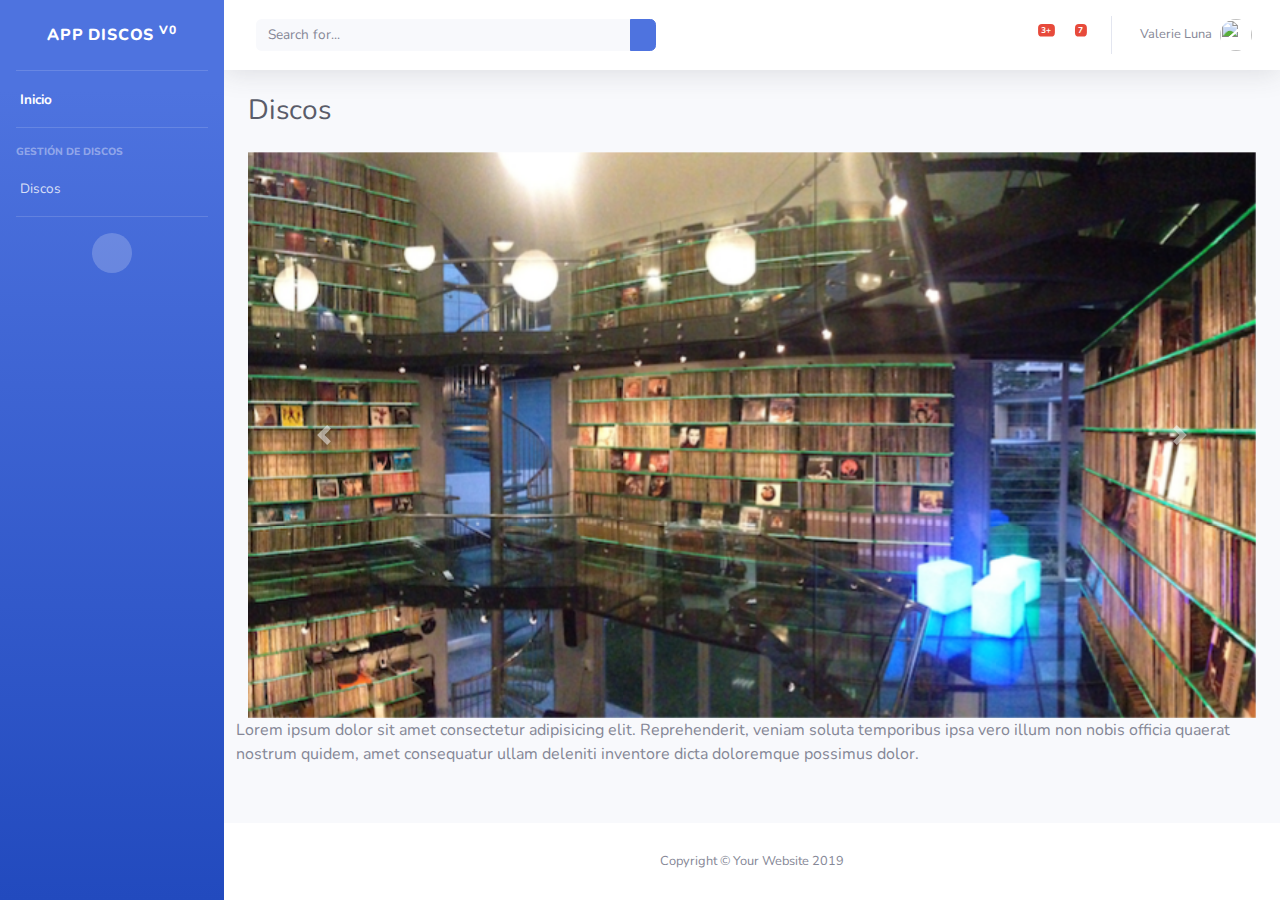
==== commit d1d516ec: "mejora del login(validación de email)" ====
--- a/privado/index.html
+++ b/privado/index.html
@@ -11,6 +11,9 @@
 
   <title>APP DISCOS - INICIO</title>
 
+  <!-- Icono web-->
+  <link rel="icon" type="image/png" href="/img/game-cd.png" />
+
   <!-- Base -->
   <base href="/">
 
@@ -46,7 +49,7 @@
       <!-- Nav Item - Dashboard -->
       <li class="nav-item active">
         <a class="nav-link" href="index.html">
-          <i class="fas fa-fw fa-tachometer-alt"></i>
+          <i class="fas fa-home"></i>
           <span>Inicio</span></a>
       </li>
     
@@ -57,7 +60,7 @@
       <div class="sidebar-heading">
         Gestión de discos
       </div>
-
+    
       <!-- Nav Item - Pages Collapse Menu -->
       <li class="nav-item">
         <a class="nav-link collapsed" href="#" data-toggle="collapse" data-target="#collapseTwo" aria-expanded="true"
@@ -68,13 +71,25 @@
         <div id="collapseTwo" class="collapse" aria-labelledby="headingTwo" data-parent="#accordionSidebar">
           <div class="bg-white py-2 collapse-inner rounded">
             <h6 class="collapse-header">Opciones:</h6>
-            <a class="collapse-item" href="privado/discos/index.html">Listar Discos</a>
-            <a class="collapse-item" href="privado/discos/formulario.html">Nuevo Disco</a>
+    
+            <!-- Option list disks -->
+            <a class="collapse-item" href="privado/discos/index.html">
+              <i class="fas fa-list"></i>
+              <span>Listar Discos</span>
+            </a>
+            <!-- End option list disks -->
+    
+            <!-- Option add disks-->
+            <a class="collapse-item" href="privado/discos/formulario.html">
+              <i class="fas fa-plus-square"></i>
+              <span>Añadir Disco</span>
+            </a>
+            <!-- End option add disks -->
           </div>
         </div>
       </li>
     
-      
+    
       <!-- Divider -->
       <hr class="sidebar-divider d-none d-md-block">
     
@@ -85,6 +100,7 @@
     
     </ul>
     <!-- End of Sidebar-->
+
 
     <!-- Content Wrapper -->
     <div id="content-wrapper" class="d-flex flex-column">
@@ -276,7 +292,7 @@
         <!-- End of Topbar -->
 
         <!-- Begin Page Content -->
-        <div class="container-fluid">
+        <div class="container-fluid bg-light">
 
           <!-- Page Heading -->
           <div class="d-sm-flex align-items-center justify-content-between mb-4">
@@ -285,6 +301,27 @@
           </div>
 
           <!-- Contenido-->
+          <div id="carousel" class="carousel slide " data-ride="carousel">
+            <div class="carousel-inner">
+              <div class="carousel-item active">
+                <img class="d-block w-100 mw-200" src="img/30k-records-0517-2.jpg" alt="First slide">
+              </div>
+              <div class="carousel-item">
+                <img class="d-block w-100 mw-200" src="img/vinyl-library.png" alt="Second slide">
+              </div>
+              <div class="carousel-item">
+                <img class="d-block w-100 mw-200" src="img/hyayh9ou6wc31.jpg" alt="Third slide">
+              </div>
+            </div>
+            <a class="carousel-control-prev" href="#carousel" role="button" data-slide="prev">
+              <span class="carousel-control-prev-icon" aria-hidden="true"></span>
+              <span class="sr-only">Previous</span>
+            </a>
+            <a class="carousel-control-next" href="#carousel" role="button" data-slide="next">
+              <span class="carousel-control-next-icon" aria-hidden="true"></span>
+              <span class="sr-only">Next</span>
+            </a>
+          </div>
 
           <div class="row">
             <p>Lorem ipsum dolor sit amet consectetur adipisicing elit. Reprehenderit, veniam soluta temporibus ipsa vero illum non nobis officia quaerat nostrum quidem, amet consequatur ullam deleniti inventore dicta doloremque possimus dolor.</p>
